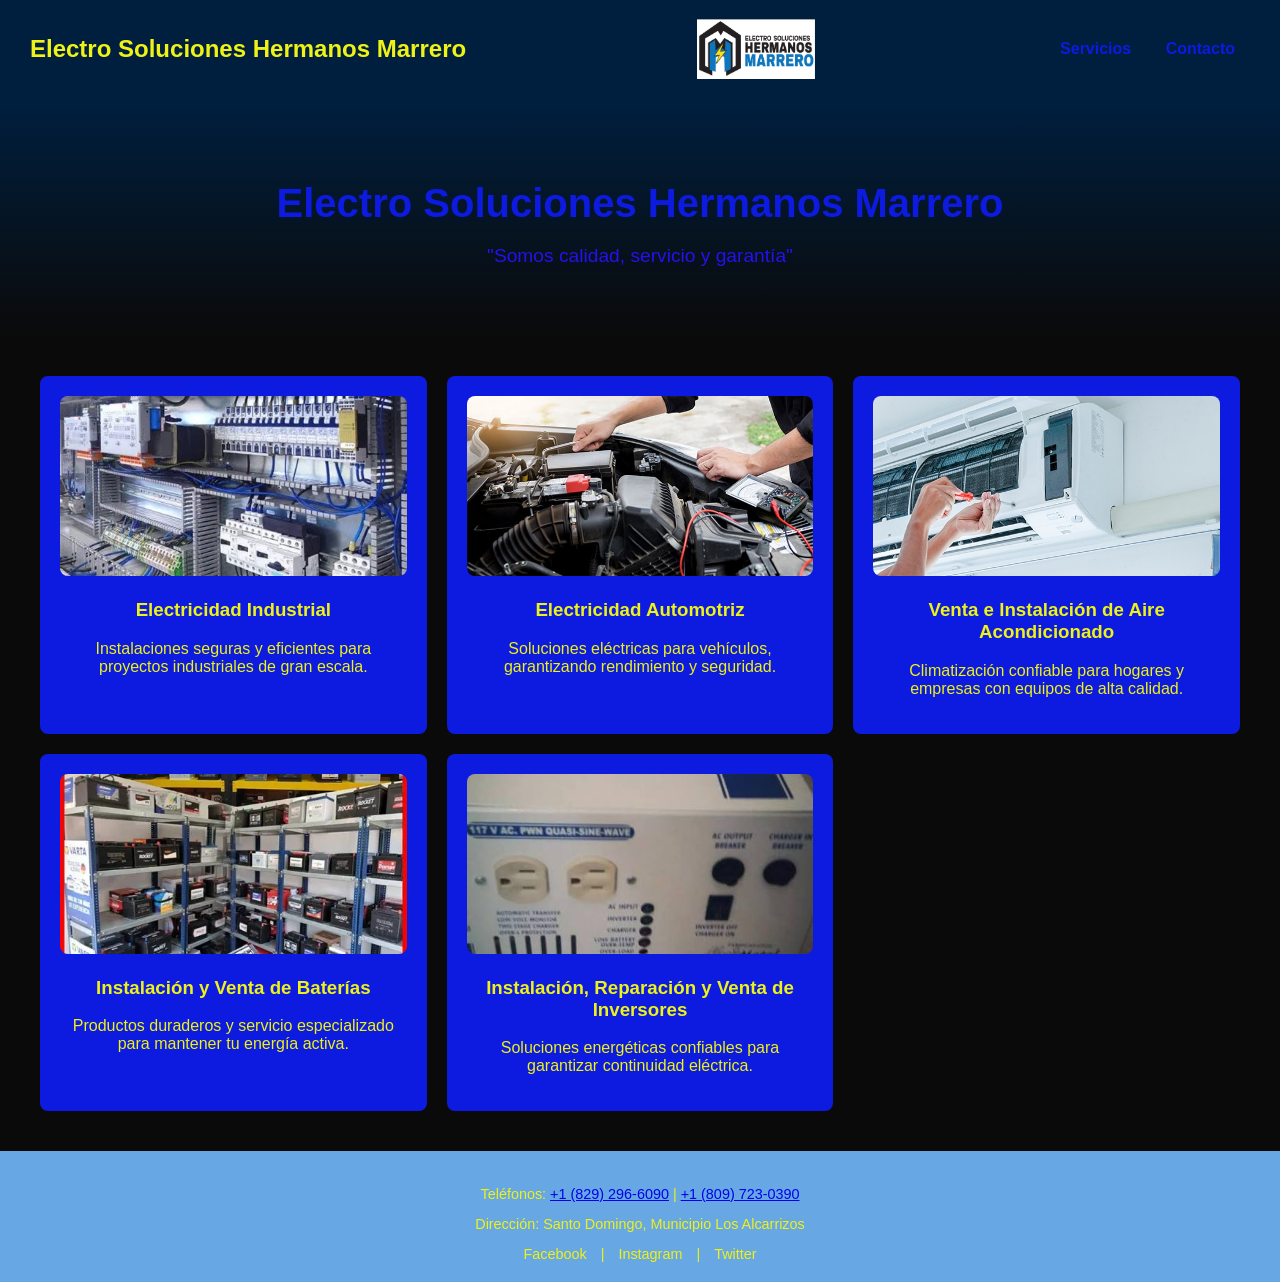
==== index.html @ 4e8715df "Add files via upload Subiendo página completa" ====
<!DOCTYPE html>
<html lang="es">
<head>
  <meta charset="UTF-8">
  <meta name="viewport" content="width=device-width, initial-scale=1.0">
  <title>Electro Soluciones Hermanos Marrero</title>
  <link rel="stylesheet" href="style.css">
  </head>
<body>
<body>
  <header>
    <h2>Electro Soluciones Hermanos Marrero</h2>
    <img src="images/logo soluciones.png" alt="Logo Electro Soluciones">
    <nav>
      <a href="#servicios">Servicios</a>
      <a href="#contacto">Contacto</a>
    </nav>
  </header>

  <section class="hero">
    <h1>Electro Soluciones Hermanos Marrero</h1>
    <p>"Somos calidad, servicio y garantía"</p>
  </section>                                                                                                                   <section id="servicios" class="services">
    <div class="service-card">
      <img src="images/electricidad_industrial.jpg" alt="Electricidad Industrial">
      <h3>Electricidad Industrial</h3>
      <p>Instalaciones seguras y eficientes para proyectos industriales de gran escala.</p>
    </div>
    <div class="service-card">
      <img src="images/electricidad_automotriz.jpg" alt="Electricidad Automotriz">
      <h3>Electricidad Automotriz</h3>
      <p>Soluciones eléctricas para vehículos, garantizando rendimiento y seguridad.</p>
    </div>
    <div class="service-card">
      <img src="images/aire_acondicionado.jpg" alt="Aire Acondicionado">
      <h3>Venta e Instalación de Aire Acondicionado</h3>
      <p>Climatización confiable para hogares y empresas con equipos de alta calidad.</p>
    </div>
    <div class="service-card">
      <img src="images/baterias.jpg" alt="Baterías">
      <h3>Instalación y Venta de Baterías</h3>
      <p>Productos duraderos y servicio especializado para mantener tu energía activa.</p>
    </div>
    <div class="service-card">
      <img src="images/inversores.jpg" alt="Inversores">
      <h3>Instalación, Reparación y Venta de Inversores</h3>
      <p>Soluciones energéticas confiables para garantizar continuidad eléctrica.</p>
    </div>
  </section>

  <footer id="contacto">
    <p>Teléfonos: <a href="tel:+18292966090">+1 (829) 296-6090</a> | <a href="tel:+18097230390">+1 (809) 723-0390</a></p>
  <p>Dirección: Santo Domingo, Municipio Los Alcarrizos</p>
  <div class="social">
    <a href="https://www.facebook.com" target="_blank">Facebook</a> |
    <a href="https://www.instagram.com" target="_blank">Instagram</a> |
    <a href="https://www.twitter.com" target="_blank">Twitter</a>
  </div>
</footer>
</body>
</html>
---- style.css ----
body {
      margin: 0;
      font-family: Arial, sans-serif;
      background-color: #0a0a0a;
      color: #eef217;
    }
    header {
      background-color: #001f3f;
      display: flex;
      justify-content: space-between;
      align-items: center;
      padding: 15px 30px;
    }
    header img {
      height: 60px;
    }
    nav a {
      color: #0d1be0;
      margin: 0 15px;
      text-decoration: none;
      font-weight: bold;
    }
    nav a:hover {
      color: #0d1be0;
    }
    .hero {
      text-align: center;
      padding: 50px;
      background: linear-gradient(to bottom, #001f3f, #0a0a0a);
    }
    .hero h1 {
      font-size: 2.5em;
      margin-bottom: 10px;
      color: #0d1be0;
    }
    .hero p {
      font-size: 1.2em;
      color: #2610ec;
    }
    .services {
      display: grid;
      grid-template-columns: repeat(auto-fit, minmax(300px, 1fr));
      gap: 20px;
      padding: 40px;
    }
    .service-card {
      background-color: #0d1be0;
      padding: 20px;
      border-radius: 8px;
      text-align: center;
    }
    .service-card img {
      width: 100%;
      height: 180px;
      object-fit: cover;
      border-radius: 8px;
    }
    .social a {
  color: #eef217;
  margin: 0 10px;
  text-decoration: none;
}
.social a:hover {
  color: #eef217;
}

    footer {
      background-color: #67a8e4;
      text-align: center;
      padding: 20px;
      font-size: 0.9em;
    }
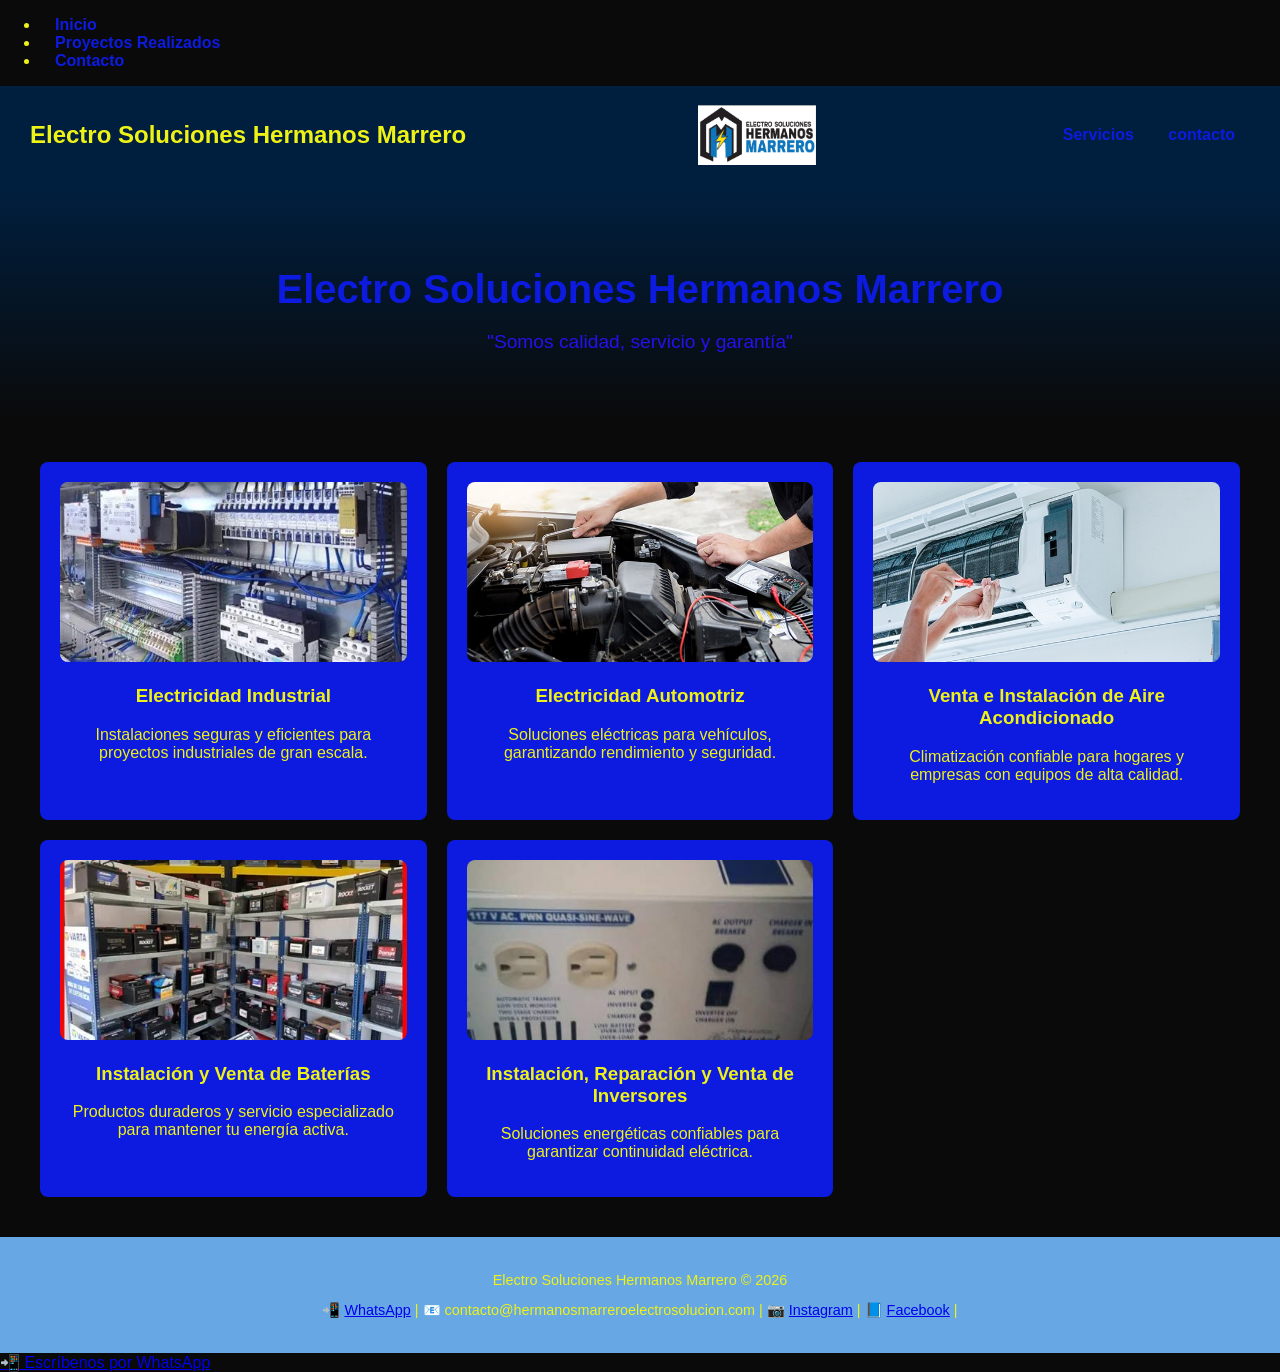
==== commit b1f87fa3: "Add files via upload" ====
--- a/index.html
+++ b/index.html
@@ -5,16 +5,30 @@
   <meta charset="UTF-8">
   <meta name="viewport" content="width=device-width, initial-scale=1.0">
   <title>Electro Soluciones Hermanos Marrero</title>
+ <meta name="description" content="Electro Soluciones Hermanos Marrero - Servicios de electricidad industrial, automotriz, aire acondicionado e inversores en Santo Domingo.">
+<meta name="keywords" content="electricidad, aire acondicionado, inversores, Santo Domingo, Marrero">
+<meta name="author" content="Electro Soluciones Hermanos Marrero">
+
+
   <link rel="stylesheet" href="style.css">
   </head>
 <body>
 <body>
+ <nav>
+  <ul>
+    <li><a href="index.html">Inicio</a></li>
+    <li><a href="proyectos.html">Proyectos Realizados</a></li>
+    <li><a href="contacto.html">Contacto</a></li>
+  </ul>
+</nav>
+
+
   <header>
     <h2>Electro Soluciones Hermanos Marrero</h2>
     <img src="images/logo soluciones.png" alt="Logo Electro Soluciones">
     <nav>
       <a href="#servicios">Servicios</a>
-      <a href="#contacto">Contacto</a>
+      <a href="#contacto">contacto</a>
     </nav>
   </header>
 
@@ -49,15 +63,21 @@
     </div>
   </section>
 
-  <footer id="contacto">
-    <p>Teléfonos: <a href="tel:+18292966090">+1 (829) 296-6090</a> | <a href="tel:+18097230390">+1 (809) 723-0390</a></p>
-  <p>Dirección: Santo Domingo, Municipio Los Alcarrizos</p>
-  <div class="social">
-    <a href="https://www.facebook.com" target="_blank">Facebook</a> |
-    <a href="https://www.instagram.com" target="_blank">Instagram</a> |
-    <a href="https://www.twitter.com" target="_blank">Twitter</a>
-  </div>
+  <footer>
+  <p>Electro Soluciones Hermanos Marrero © 2026</p>
+  <p>
+    📲 <a href="https://wa.me/18092966090" target="_blank">WhatsApp</a> | 
+    📧 contacto@hermanosmarreroelectrosolucion.com | 
+    📷 <a href="https://instagram.com/tucuenta" target="_blank">Instagram</a> | 
+    📘 <a href="https://facebook.com/tucuenta" target="_blank">Facebook</a> | 
+    
+  </p>
 </footer>
+
+<a href="https://wa.me/+1(809) 723-0390" target="_blank" class="btn-whatsapp">
+   📲 Escríbenos por WhatsApp
+</a>
+
 </body>
 </html>
 
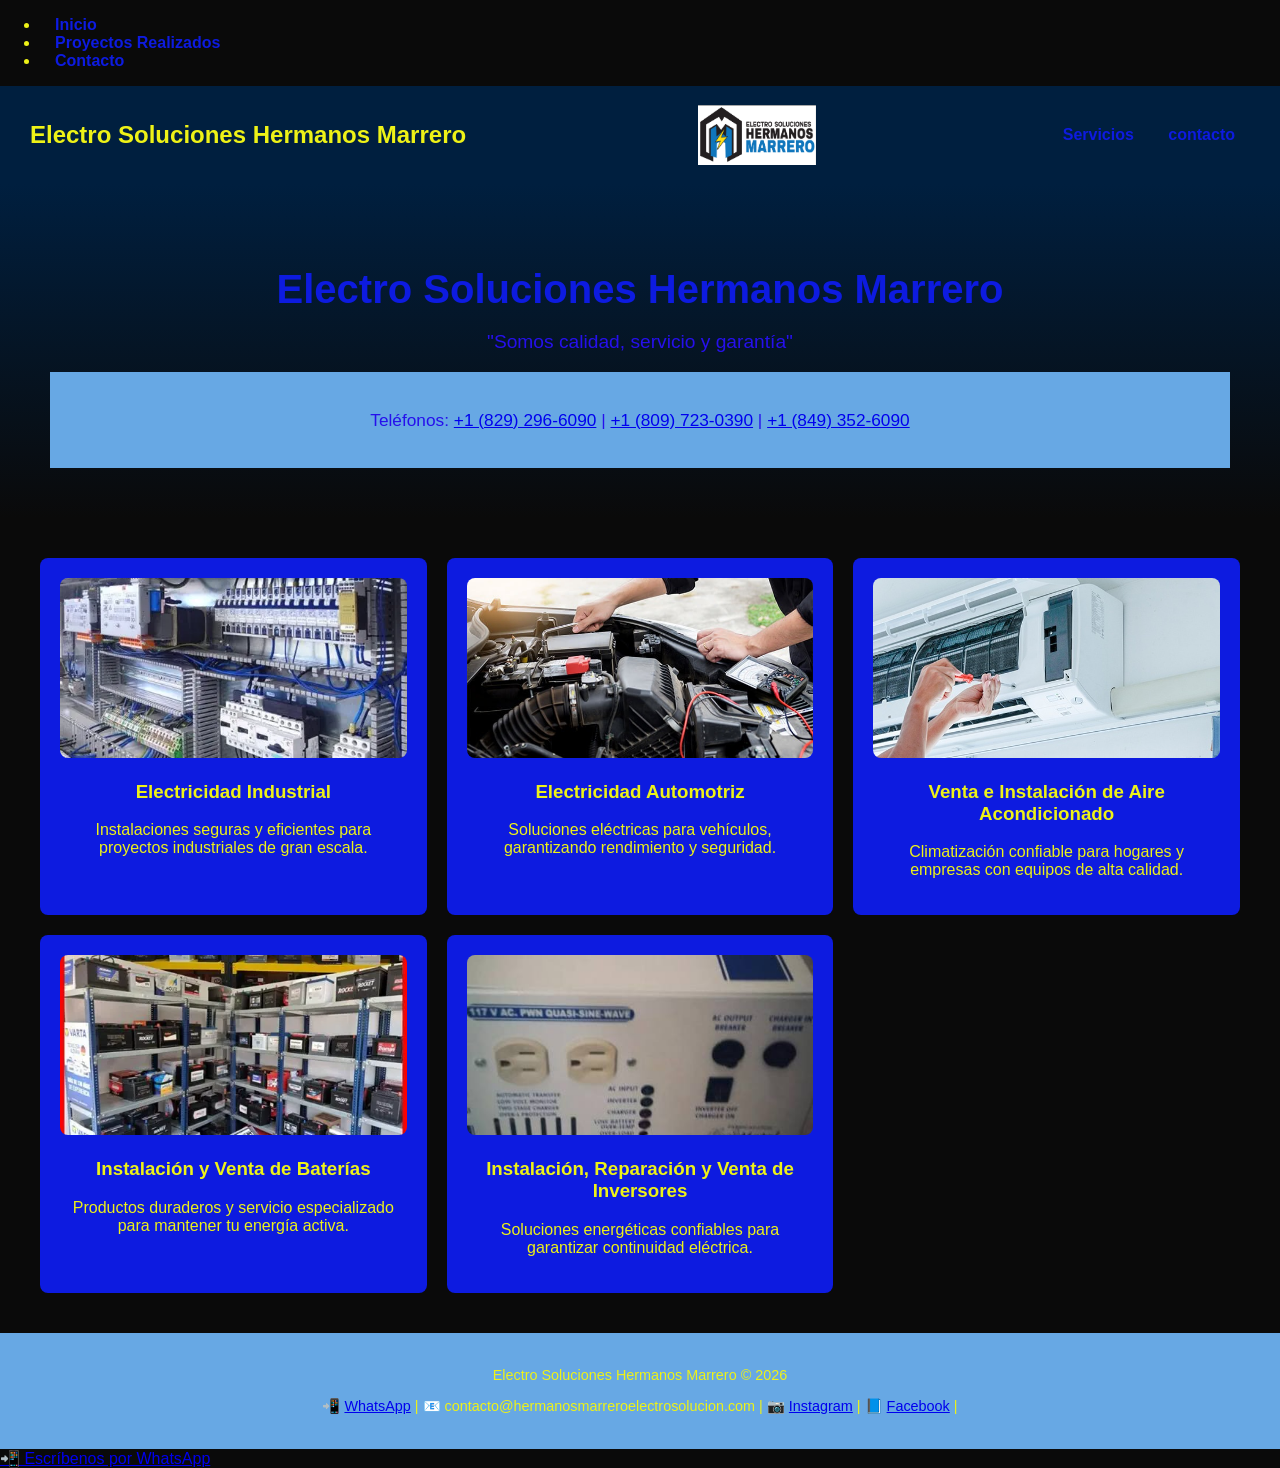
==== commit 3409bcb8: "Add files via upload" ====
--- a/index.html
+++ b/index.html
@@ -30,11 +30,15 @@
       <a href="#servicios">Servicios</a>
       <a href="#contacto">contacto</a>
     </nav>
+    <meta name="viewport" content="width=device-width, initial-scale=1.0">
+
   </header>
 
   <section class="hero">
     <h1>Electro Soluciones Hermanos Marrero</h1>
     <p>"Somos calidad, servicio y garantía"</p>
+    <footer id="contacto">
+  <p>Teléfonos: <a href="tel:+18292966090">+1 (829) 296-6090</a> | <a href="tel:+18097230390">+1 (809) 723-0390</a> | <a href="tel:+1(849) 352-6090">+1 (849) 352-6090</a></p></footer>
   </section>                                                                                                                   <section id="servicios" class="services">
     <div class="service-card">
       <img src="images/electricidad_industrial.jpg" alt="Electricidad Industrial">
